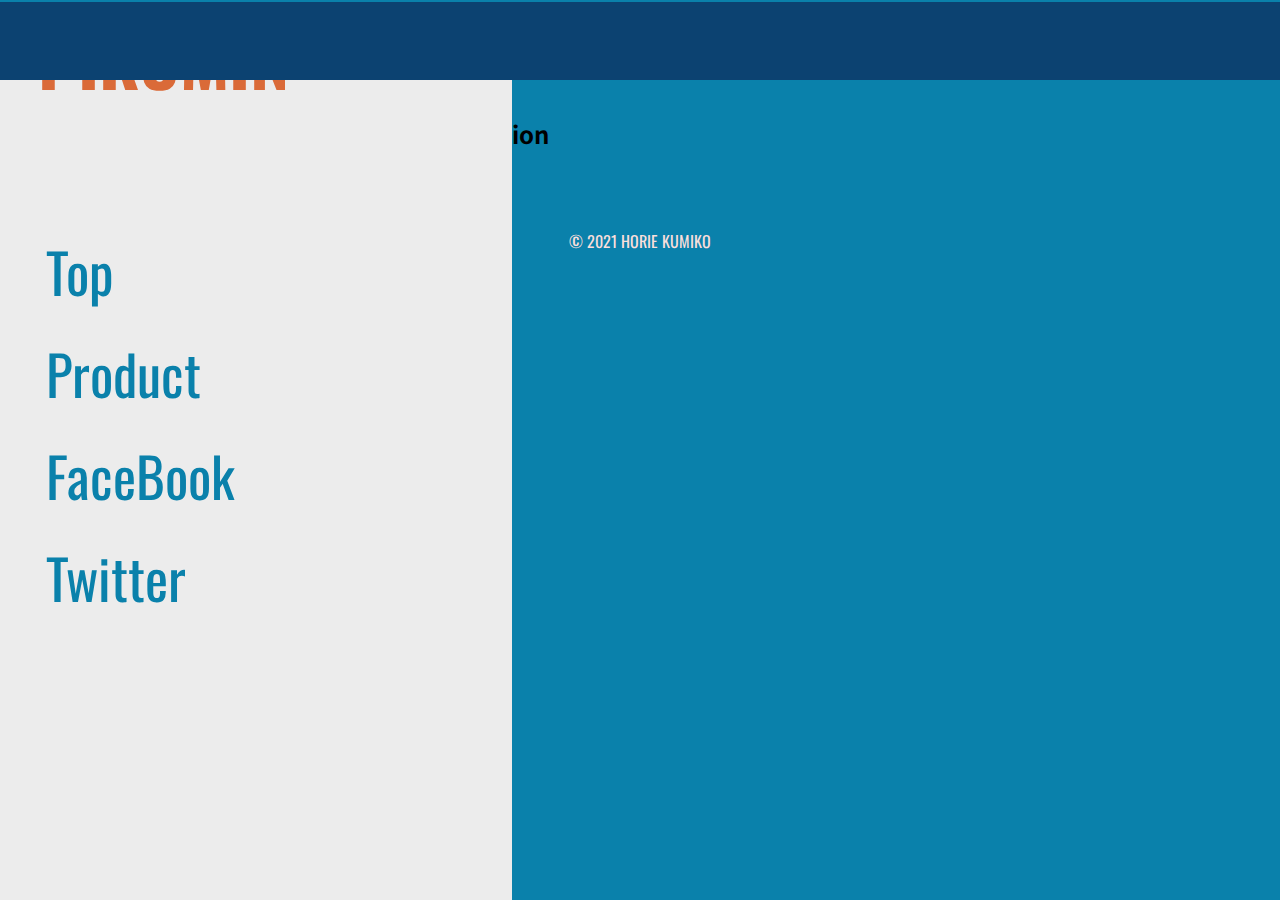
==== index2.html @ 8e89557b "レイアウト大幅変更" ====
<!DOCTYPE html>
<html lang="ja">
<head>
    <meta charset="UTF-8">
    <meta name="viewport" content="width=device-width,initial-scale=1.0,minimum-scale=1.0">
    <title>PIKUMIN WEB SITE</title>
    <link rel="stylesheet" href="style.css">
    <meta http-equiv="X-UA-Compatible" content="IE=edge">
    <link rel="preconnect" href="https://fonts.googleapis.com">
    <link rel="preconnect" href="https://fonts.gstatic.com" crossorigin>
    <link href="https://fonts.googleapis.com/css2?family=Noto+Sans+JP&display=swap" rel="stylesheet">
    
    <link rel="preconnect" href="https://fonts.googleapis.com">
    <link rel="preconnect" href="https://fonts.gstatic.com" crossorigin>
    <link href="https://fonts.googleapis.com/css2?family=Oswald:wght@700&display=swap" rel="stylesheet">
    
    <script type="text/javascript" src="jquery-3.6.0.min.js"></script>
</head>
<body>
<div id="cursor">
    <img src="UFOapng.png" alt="" width="130">
</div>


<div id="loading"></div>
    <div id="loading2"></div>
    <div id="loading3"></div>


    <div id="header">
        <div class="wrapper">
            <h1>PIKUMIN</h1>
            <nav>
                <ul>
                    <li><a href="./index.html">Top</a></li>
                    <li><a href="./index2.html">Product</a></li>
                    <li><a href="https://www.facebook.com/profile.php?id=100066157974603">FaceBook</a></li>
                    <li><a href="https://twitter.com/pikuminn_lit">Twitter</a></li>
                </ul>
            </nav>
        </div>
    </div>


    <div class="wrapper">
<div id="main">

    
        <div class="product">
            <h1>Product</h1>
            <img src="productfile\1LINE.png" alt="" width="100">
            <h2>MOVIE & MUSIC</h2>
            <h2>MUSIC</h2>
            <h2>Illustration</h2>
            <p>LINEスタンプ発売中</p>
            <h3>CD & CARD</h3>
            <h3>OTHER GOODS</h3>
        </div>

    
   
<footer>
    &copy; 2021 HORIE KUMIKO
</footer>
</div>
    </div>
    <script type="text/javascript" src="anime.js"></script> 
</body>
</html>
---- style.css ----
*{
    margin: 0;
    padding: 0;
}


body{
    width: 100vw;
    background: #0A81AB;
    font-family: 'Noto Sans JP', sans-serif;

    position: relative;
    /* background:#ffffff; */
    cursor: none;  /*カーソル非表示*/
    height:100vh;

  }
  
  #cursor{
    position: fixed;
    /* background: #000000; */
    border-radius:10px;
    width: 20px;
    height: 20px;
    margin: -45px 0 0 -60px;

    
  
    z-index: 4;
    pointer-events: none;
    opacity: 0;
  }

  
  
  #loading{
      position: fixed;
      width: 100%;
      height: 100%;
      z-index: 100;
      background-color: #0C4271;
  }
  
  #loading2{
      position: fixed;
      width: 100%;
      height: 100%;
      z-index: 90;
      background-color: #0A81AB;
  }

  #loading3{
    position: fixed;
    width: 100%;
    height: 100%;
    z-index: 80;
    background-color: #0C4271;
}


#header{
    width: 40%;
    height: 100%;
    overflow: hidden;
    background: #ececec;
    padding: 6px 0px;
    font-family: 'Oswald', sans-serif;

          position: fixed;
          top: 0;
          z-index: 2; 
}

#header h1{
    color: #da6a38;
    margin-left: 6%;
    font-size: 70px;
}



nav{
    overflow: hidden;
    margin-top: 100px;
}

nav li{
    list-style-type: none;
    margin-top: 20px;
    margin-left: 6%;
}

nav a{
    font-size: 55px;
    display: block;
    text-decoration: none;
    color: #0A81AB;
    margin: 14px 8px 0px;
    transition: 0.2s;
}

nav a:hover{
    /* border-bottom: 10px solid #ffc947 ; */
    color: #2E499D;
    transform:scale(1.1,1.1);
}

.main-visual{
width: 100%;
height: 100%;
background-color: #dddddd;
/* background: #dddddd url(ezgif.com-gif-maker.png) 0  0 no-repeat; */
background-size: contain;
margin: 0 auto;
background-position-x: center;
background-position-y: center;
}

.main-visual img{
    position: absolute;
    top: 30%;
    left: 60%;
}

.main-visual .cat-b{
    opacity: 1;
}

.main-visual:hover .cat-b{
    opacity: 0;
}

.main-visual .cat{
    opacity: 0;
}

.main-visual:hover .cat{
  opacity: 1;
}

.main{
    width: 608px;
    overflow: hidden;
    background: #0A81AB;
    padding: 16px;
    position: relative;
    top: auto;
    left:350px ;
}

.wrapper{
    width: 640px;
    margin: 0 auto;
}

.content{
    padding-bottom: 50px;
    color: #f9f9f9;
background-color: #0A81AB;
margin: 20px;
/* border: 10px solid #ffc947; */
border-radius: 10px;
    font-size: larger;
}

img{
    float: left;
}

/* #header,
.content,
.main-visual,
.main-visual:hover{
    animation-name: fadeInAnime;
    animation-duration: 5s;
    animation-fill-mode:forwards;
    opacity: 0;
}
@keyframes fadeInAnime{
    from{
        opacity:0;
    }
    to{
        opacity:1;
    }
    
} */
/*keyframesは「fromからto」で最初と最後だけ指定。0%から100%など細かい数字もできるみたい*/

#content1 p{
    font-size: 23px;
}




#footer-link{
    display: none;
}

footer{
    font-family: 'Oswald', sans-serif;
    color: #F9DFDC;
    text-align: center;
    background-color: #0A81AB;
}





/* ここからスマホ用 */
@media screen and (max-width:480px) {

    body{
        overflow-x: hidden;
        z-index: -5;
    }


    #header{
        width: 100%;
        height: 15%;
    }

    #header h1{
 font-size: 60px;
 width: 10%;
 margin-top: 10px;
 margin-left: 75px;
}

nav{
    display: none;
}
ul{
    display: none;
}

.main{
    position: relative;
    top: auto;
    left:0px ;
    
}

   .main-visual,
   .main-visual:hover{
       width: 110vw;
   }

   .cat,
   .cat-b{
       margin-left: -65%;
   }

.content{
 /* width: 80vw; */
 font-size: 15px;
 width: 80vw;
 margin-left: 5%;
}

#content1 p{
   font-size: 18px;
}
#content1 img{
    float : none;
}


footer{
width: 90vw;
margin-left:0%;
}

}
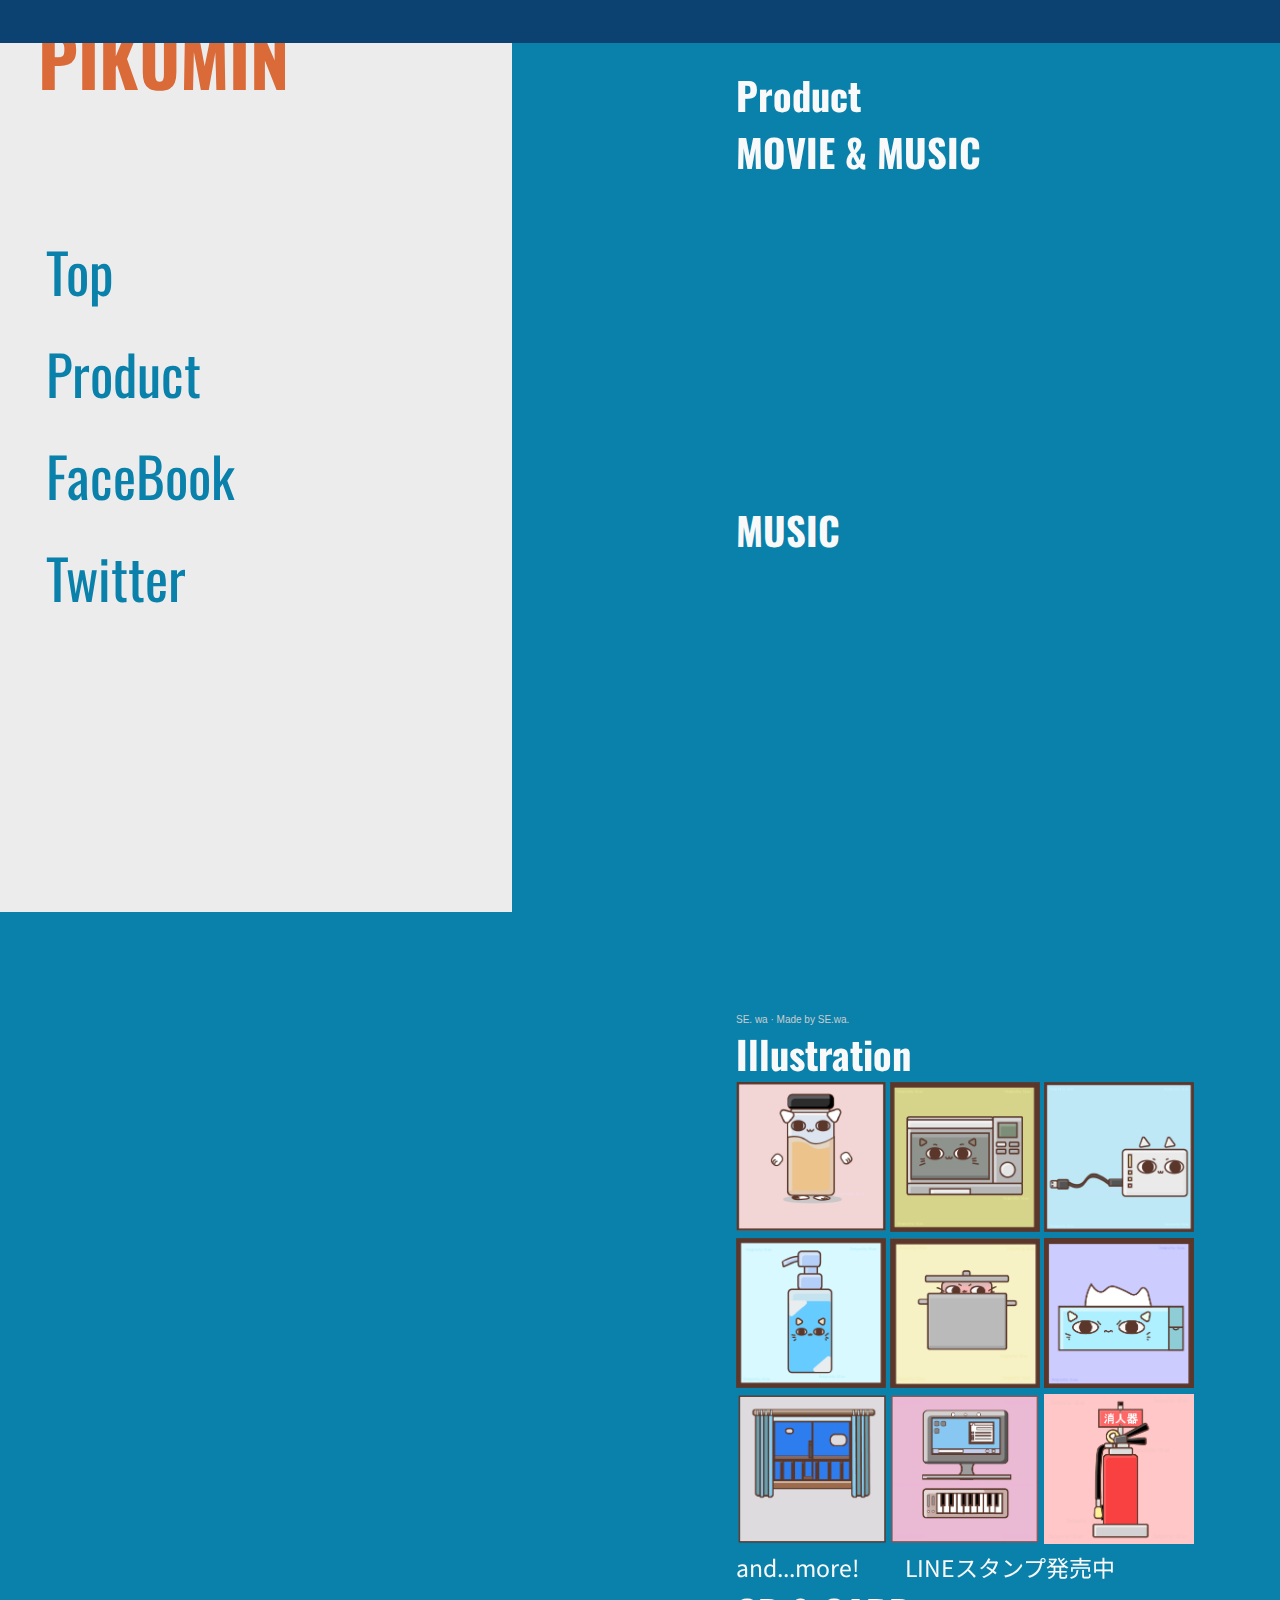
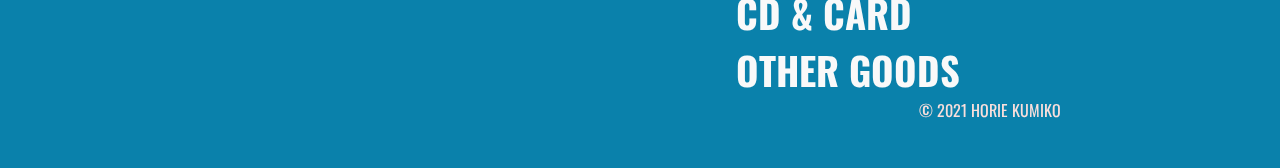
==== commit cd24f63d: "Productpage" ====
--- a/index2.html
+++ b/index2.html
@@ -45,16 +45,30 @@
     <div class="wrapper">
 <div id="main">
 
-    
-        <div class="product">
+    <div class="wrapper">
+        <div class="main">
+            <div class="product">
+                <div class="content" id="content1">
             <h1>Product</h1>
-            <img src="productfile\1LINE.png" alt="" width="100">
             <h2>MOVIE & MUSIC</h2>
+            <div class="float-left" >
+            <iframe width="560" height="315" src="https://www.youtube.com/embed/videoseries?list=PL6EnHqxBkAFDTwlmItXDTqMGuvpF1Oc3V" title="YouTube video player" frameborder="0" allow="accelerometer; autoplay; clipboard-write; encrypted-media; gyroscope; picture-in-picture" allowfullscreen></iframe>
             <h2>MUSIC</h2>
+            <iframe width="100%" height="450" scrolling="no" frameborder="no" allow="autoplay" src="https://w.soundcloud.com/player/?url=https%3A//api.soundcloud.com/playlists/1216468123&color=%23ff5500&auto_play=false&hide_related=false&show_comments=true&show_user=true&show_reposts=false&show_teaser=true"></iframe><div style="font-size: 10px; color: #cccccc;line-break: anywhere;word-break: normal;overflow: hidden;white-space: nowrap;text-overflow: ellipsis; font-family: Interstate,Lucida Grande,Lucida Sans Unicode,Lucida Sans,Garuda,Verdana,Tahoma,sans-serif;font-weight: 100;"><a href="https://soundcloud.com/se-wamusic" title="SE. wa" target="_blank" style="color: #cccccc; text-decoration: none;">SE. wa</a> · <a href="https://soundcloud.com/se-wamusic/sets/made-by-se-wa" title="Made by SE.wa." target="_blank" style="color: #cccccc; text-decoration: none;">Made by SE.wa.</a></div>
             <h2>Illustration</h2>
-            <p>LINEスタンプ発売中</p>
+            <img src="productfile\1LINE.png" alt="" width="150">
+            <img src="productfile\2LINE.png" alt="" width="150">
+            <img src="productfile\3LINE.png" alt="" width="150">
+            <img src="productfile\4LINE.png" alt="" width="150">
+            <img src="productfile\5LINE.png" alt="" width="150">
+            <img src="productfile\6LINE.png" alt="" width="150">
+            <img src="productfile\7photo.png" alt="" width="150">
+            <img src="productfile\8pnoto.png" alt="" width="150">
+            <img src="productfile\9photo.png" alt="" width="150">
+            <p>and...more!　　LINEスタンプ発売中</p>
             <h3>CD & CARD</h3>
             <h3>OTHER GOODS</h3>
+            </div>
         </div>
 
     
--- a/style.css
+++ b/style.css
@@ -205,6 +205,21 @@
     background-color: #0A81AB;
 }
 
+.product{
+    padding:30px;
+}
+
+.product img{
+    float: none;
+}
+.float-left{
+    float: left;
+}
+
+.product h1,h2,h3{
+    font-family:'Oswald',sans-serif;
+    font-size: 200%;
+}
 
 
 
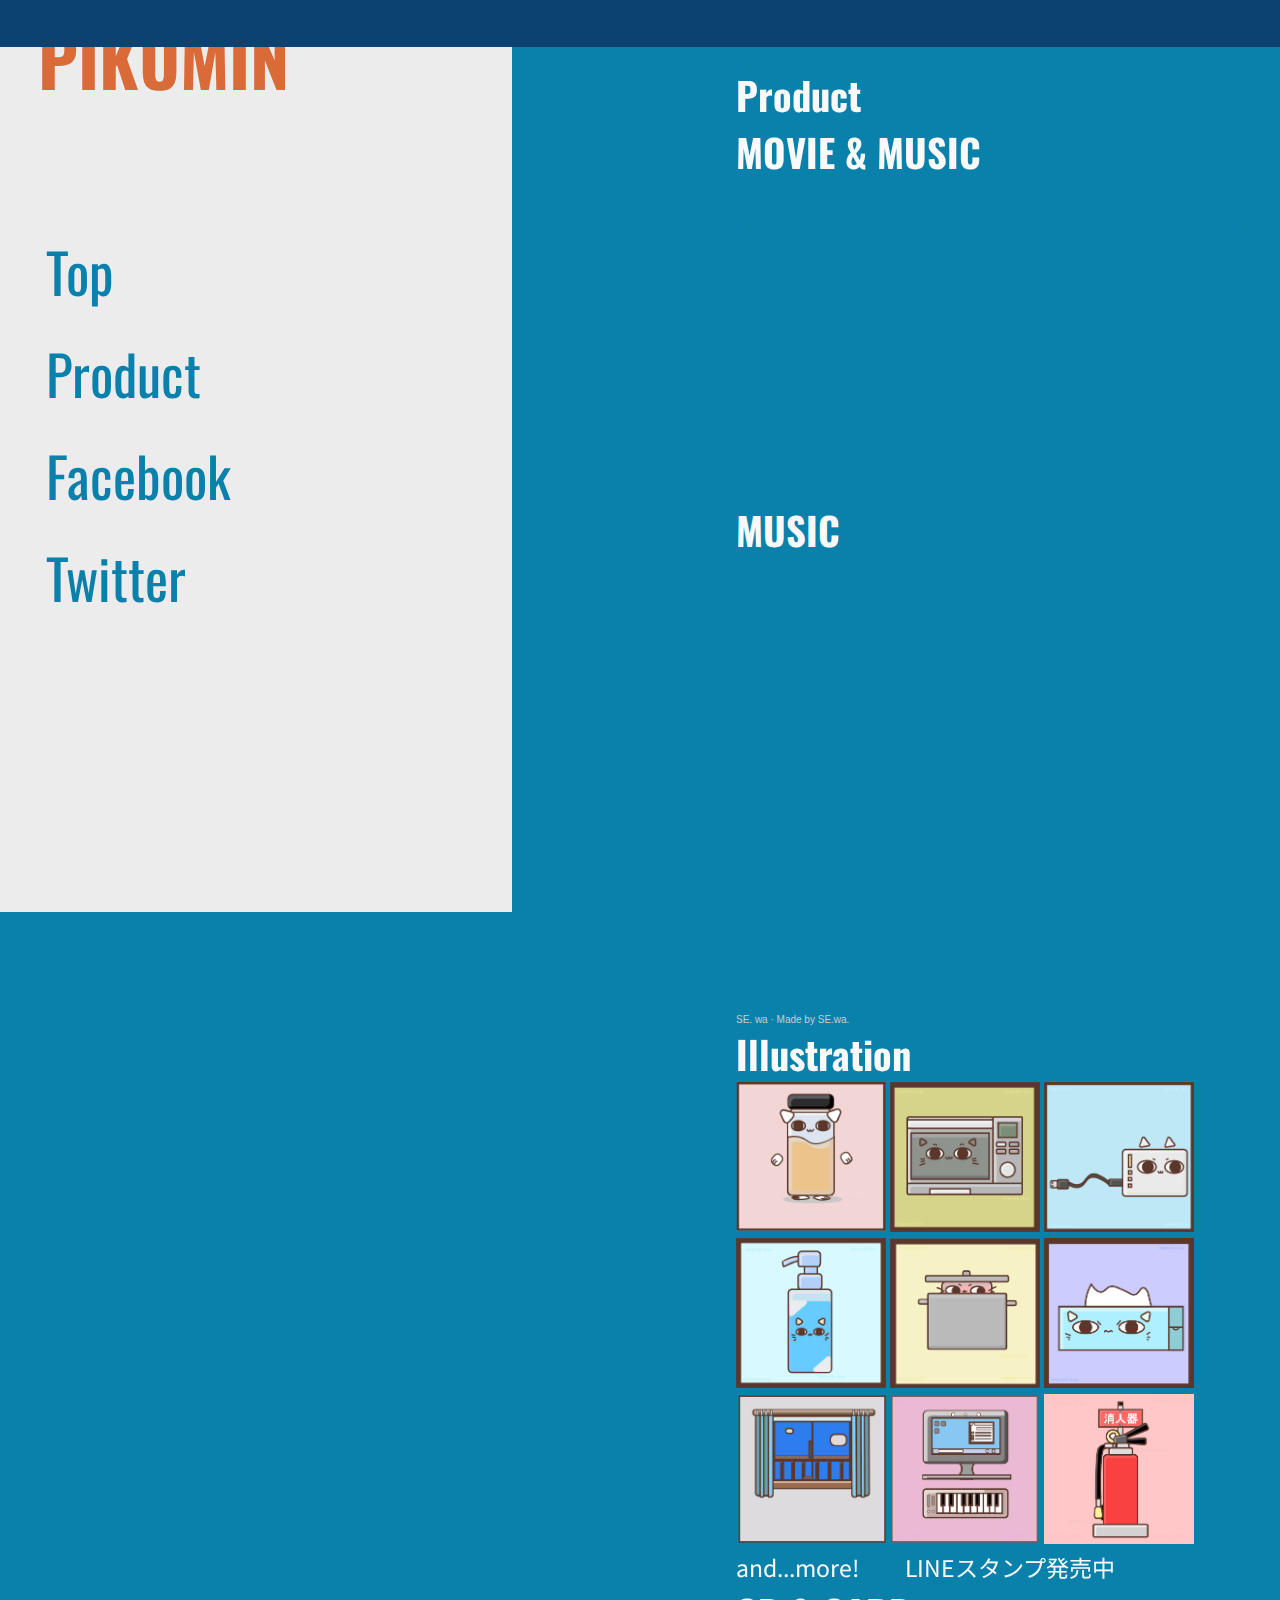
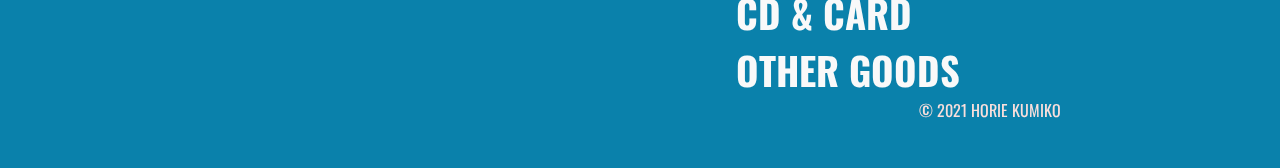
==== commit 0f3b3973: "favicon" ====
--- a/index2.html
+++ b/index2.html
@@ -15,6 +15,10 @@
     <link href="https://fonts.googleapis.com/css2?family=Oswald:wght@700&display=swap" rel="stylesheet">
     
     <script type="text/javascript" src="jquery-3.6.0.min.js"></script>
+
+    <!-- favicon -->
+<link rel="shortcut icon" href="express\public\favicon.ico">
+
 </head>
 <body>
 <div id="cursor">
@@ -34,7 +38,7 @@
                 <ul>
                     <li><a href="./index.html">Top</a></li>
                     <li><a href="./index2.html">Product</a></li>
-                    <li><a href="https://www.facebook.com/profile.php?id=100066157974603">FaceBook</a></li>
+                    <li><a href="https://www.facebook.com/profile.php?id=100066157974603">Facebook</a></li>
                     <li><a href="https://twitter.com/pikuminn_lit">Twitter</a></li>
                 </ul>
             </nav>
